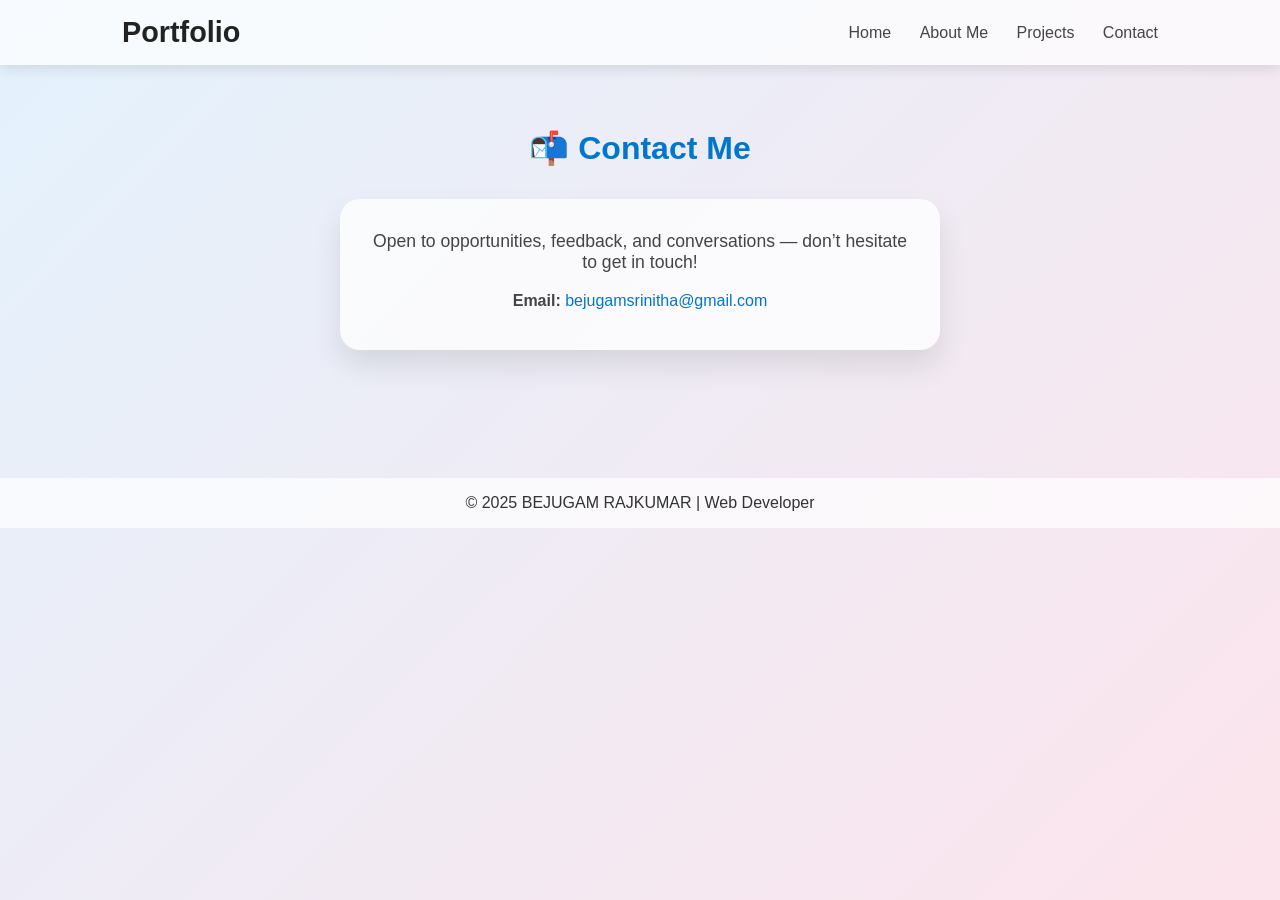
==== contact.html @ 8ae3db2e "Add files via upload" ====
<!DOCTYPE html>
<html lang="en">
<head>
  <meta charset="UTF-8" />
  <meta name="viewport" content="width=device-width, initial-scale=1.0"/>
  <title>Contact | BEJUGAM SRINITHA</title>
  <link rel="stylesheet" href="style.css" />
</head>
<body>

  <!-- Header/Navbar -->
  <header class="glass-header">
    <div class="container">
      <h1 class="logo">Portfolio</h1>
      <nav>
        <a href="index.html">Home</a>
        <a href="about.html">About Me</a>
        <a href="projects.html">Projects</a>
        <a href="contact.html">Contact</a>
      </nav>
    </div>
  </header>

  <!-- Contact Section -->
  <main class="contact-section">
    <h2>📬 Contact Me</h2>

    <div class="contact-card">
      <p>Open to opportunities, feedback, and conversations — don’t hesitate to get in touch!</p>

      <div class="contact-info">
        <p><strong>Email:</strong> <a href="mailto:bejugamsrinitha111@gmail.com">bejugamsrinitha@gmail.com</a></p>
      
      </div>
    </div>
  </main>

  <!-- Footer -->
  <footer class="glass-footer">
    <p>© 2025 BEJUGAM RAJKUMAR | Web Developer</p>
  </footer>

</body>
</html>
---- style.css ----
/* Reset */
* {
  margin: 0;
  padding: 0;
  box-sizing: border-box;
}
body {
  font-family: 'Segoe UI', sans-serif;
  background: linear-gradient(135deg, #e3f2fd, #fce4ec);
  min-height: 100vh;
  color: #333;
  overflow-x: hidden;
}

/* Header */
.glass-header {
  position: sticky;
  top: 0;
  backdrop-filter: blur(10px);
  background: rgba(255, 255, 255, 0.7);
  box-shadow: 0 4px 12px rgba(0,0,0,0.1);
  z-index: 10;
}
.glass-header .container {
  max-width: 1100px;
  margin: auto;
  padding: 1rem 2rem;
  display: flex;
  justify-content: space-between;
  align-items: center;
}
.logo {
  font-weight: bold;
  font-size: 1.8rem;
  color: #222;
}
nav a {
  margin-left: 1.5rem;
  text-decoration: none;
  color: #444;
  font-weight: 500;
  transition: 0.3s ease;
}
nav a:hover {
  color: #0077cc;
}

/* Hero */
.hero-section {
  display: flex;
  justify-content: center;
  align-items: center;
  padding: 4rem 2rem;
}
.hero-card {
  background: rgba(255, 255, 255, 0.75);
  border-radius: 20px;
  padding: 3rem;
  max-width: 600px;
  text-align: center;
  box-shadow: 0 15px 30px rgba(0,0,0,0.1);
  animation: fadeInUp 1s ease forwards;
}
.profile-img {
  width: 165px;
  height: 180px;
  object-fit: cover;
  border-radius: 50%;
  border: 4px solid #0077cc;
  margin-bottom: 1.5rem;
}
.hero-card h2 {
  font-size: 2rem;
  margin-bottom: 1rem;
}
.hero-card p {
  font-size: 1.1rem;
  color: #555;
}
.highlight {
  color: #0077cc;
}
.skills {
  margin-top: 2rem;
}
.skills span {
  display: inline-block;
  background: #0077cc;
  color: white;
  padding: 0.4rem 1rem;
  margin: 0.3rem;
  border-radius: 30px;
  font-size: 0.9rem;
}

/* Footer */
.glass-footer {
  text-align: center;
  padding: 1rem;
  background: rgba(255, 255, 255, 0.7);
  backdrop-filter: blur(10px);
  margin-top: 4rem;
}

/* Animation */
@keyframes fadeInUp {
  0% {
    opacity: 0;
    transform: translateY(30px);
  }
  100% {
    opacity: 1;
    transform: translateY(0);
  }
}

/* Responsive */
@media (max-width: 768px) {
  .hero-card {
    padding: 2rem 1.5rem;
  }

  nav {
    display: flex;
    flex-direction: column;
    gap: 1rem;
    margin-top: 1rem;
  }

  nav a {
    margin-left: 0;
  }
}

/* About Section */
.about-section {
  display: flex;
  justify-content: center;
  align-items: flex-start;
  padding: 4rem 2rem;
}

.about-card {
  max-width: 800px;
  background: rgba(255, 255, 255, 0.75);
  padding: 3rem;
  border-radius: 20px;
  box-shadow: 0 15px 30px rgba(0,0,0,0.1);
  animation: fadeInUp 1s ease forwards;
}

.about-card h2 {
  font-size: 2rem;
  margin-bottom: 1rem;
  text-align: center;
  color: #0077cc;
}

.about-card h3 {
  margin-top: 2rem;
  color: #333;
}

.about-card p {
  margin-top: 1rem;
  font-size: 1.1rem;
  color: #555;
  line-height: 1.6;
}

.about-card ul {
  margin-left: 1.5rem;
  list-style: disc;
  color: #444;
  line-height: 1.7;
}

.skills {
  margin-top: 1rem;
}
.skills span {
  display: inline-block;
  background: #0077cc;
  color: white;
  padding: 0.4rem 1rem;
  margin: 0.3rem;
  border-radius: 30px;
  font-size: 0.9rem;
}

/* Responsive */
@media (max-width: 768px) {
  .about-card {
    padding: 2rem 1.5rem;
  }

  .about-card h2 {
    font-size: 1.6rem;
  }
}

.button-group {
  display: flex;
  justify-content: center;
  gap: 1rem;
  margin: 2rem 0;
  flex-wrap: wrap;
}

.button-group button {
  padding: 0.6rem 1.5rem;
  border: none;
  border-radius: 30px;
  background-color: #0077cc;
  color: white;
  font-weight: 500;
  cursor: pointer;
  transition: background 0.3s ease;
}

.button-group button:hover {
  background-color: #005fa3;
}

.about-content {
  animation: fadeInUp 0.6s ease-in-out;
  margin-top: 1rem;
}

.hidden {
  display: none;
}

/* Experience Card */
.experience-card {
  background: rgba(0, 0, 0, 0.03);
  padding: 1.5rem;
  margin-top: 1.5rem;
  border-left: 4px solid #0077cc;
  border-radius: 10px;
  transition: transform 0.3s ease;
}
.experience-card:hover {
  transform: translateY(-5px);
}
.experience-card h4 {
  color: #0077cc;
  font-size: 1.2rem;
  margin-bottom: 0.3rem;
}
.company {
  font-weight: 500;
  color: #333;
}
.duration {
  font-size: 0.9rem;
  color: #777;
  margin-bottom: 1rem;
}
.experience-card ul {
  list-style: none;
  padding-left: 0;
}
.experience-card li {
  margin-bottom: 0.6rem;
  color: #555;
  line-height: 1.5;
}

/* Projects Section */
.projects-section {
  padding: 4rem 2rem;
  text-align: center;
}

.projects-section h2 {
  font-size: 2rem;
  color: #0077cc;
  margin-bottom: 2rem;
}

.projects-grid {
  display: grid;
  grid-template-columns: repeat(auto-fit, minmax(280px, 1fr));
  gap: 2rem;
  max-width: 1100px;
  margin: 0 auto;
}

.project-card {
  background: rgba(255, 255, 255, 0.75);
  border-radius: 16px;
  padding: 2rem;
  box-shadow: 0 8px 25px rgba(0, 0, 0, 0.1);
  text-align: left;
  transition: transform 0.3s ease;
}

.project-card:hover {
  transform: translateY(-5px);
}

.project-card h3 {
  margin-bottom: 0.5rem;
  color: #0077cc;
}

.project-card p {
  color: #444;
  margin-bottom: 1rem;
  line-height: 1.5;
}

.tech-stack span {
  display: inline-block;
  background: #0077cc;
  color: white;
  padding: 0.3rem 0.8rem;
  margin: 0.2rem;
  border-radius: 20px;
  font-size: 0.85rem;
}

.buttons a {
  display: inline-block;
  margin-top: 1rem;
  margin-right: 0.5rem;
  padding: 0.5rem 1rem;
  border-radius: 25px;
  background: #0077cc;
  color: white;
  text-decoration: none;
  font-weight: 500;
  transition: background 0.3s ease;
}

.buttons a:hover {
  background: #005fa3;
}

/* ✅ Vertical Education Cards (final fix) */
.education-cards {
  display: flex;
  flex-direction: column;
  gap: 2rem;
  margin-top: 2rem;
}

.edu-card,
.education-card {
  background: rgba(255, 255, 255, 0.75);
  border-radius: 16px;
  padding: 1.5rem;
  box-shadow: 0 10px 25px rgba(0, 0, 0, 0.08);
  transition: transform 0.3s ease;
  border-left: 4px solid #0077cc;
}

.edu-card:hover,
.education-card:hover {
  transform: translateY(-6px);
}

.edu-card h4,
.education-card h4 {
  color: #0077cc;
  margin-bottom: 0.5rem;
  font-size: 1.2rem;
}

.edu-card p,
.education-card p {
  color: #555;
  margin-bottom: 0.4rem;
  font-size: 0.95rem;
}
.video-popup {
  position: fixed;
  top: 0;
  left: 0;
  width: 100%;
  height: 100%;
  background: rgba(0,0,0,0.7);
  display: flex;
  justify-content: center;
  align-items: center;
  z-index: 9999;
}

.video-content {
  background: #fff;
  padding: 1rem;
  border-radius: 12px;
  width: 90%;
  max-width: 720px;
  position: relative;
  box-shadow: 0 20px 40px rgba(0, 0, 0, 0.3);
}

.video-content iframe {
  border-radius: 8px;
}

.close-btn {
  position: absolute;
  top: 8px;
  right: 16px;
  font-size: 24px;
  font-weight: bold;
  cursor: pointer;
  color: #333;
}

.hidden {
  display: none;
}
.contact-section {
  padding: 4rem 2rem;
  text-align: center;
  animation: fadeInUp 1s ease forwards;
}

.contact-section h2 {
  font-size: 2rem;
  color: #0077cc;
  margin-bottom: 2rem;
}

.contact-card {
  max-width: 600px;
  margin: 0 auto;
  background: rgba(255, 255, 255, 0.75);
  padding: 2rem;
  border-radius: 20px;
  box-shadow: 0 15px 30px rgba(0,0,0,0.1);
}

.contact-card p {
  font-size: 1.1rem;
  color: #444;
  margin-bottom: 1.2rem;
}

.contact-info p {
  margin: 0.5rem 0;
  font-size: 1rem;
}

.contact-info a {
  color: #0077cc;
  text-decoration: none;
}

.contact-info a:hover {
  text-decoration: underline;
}
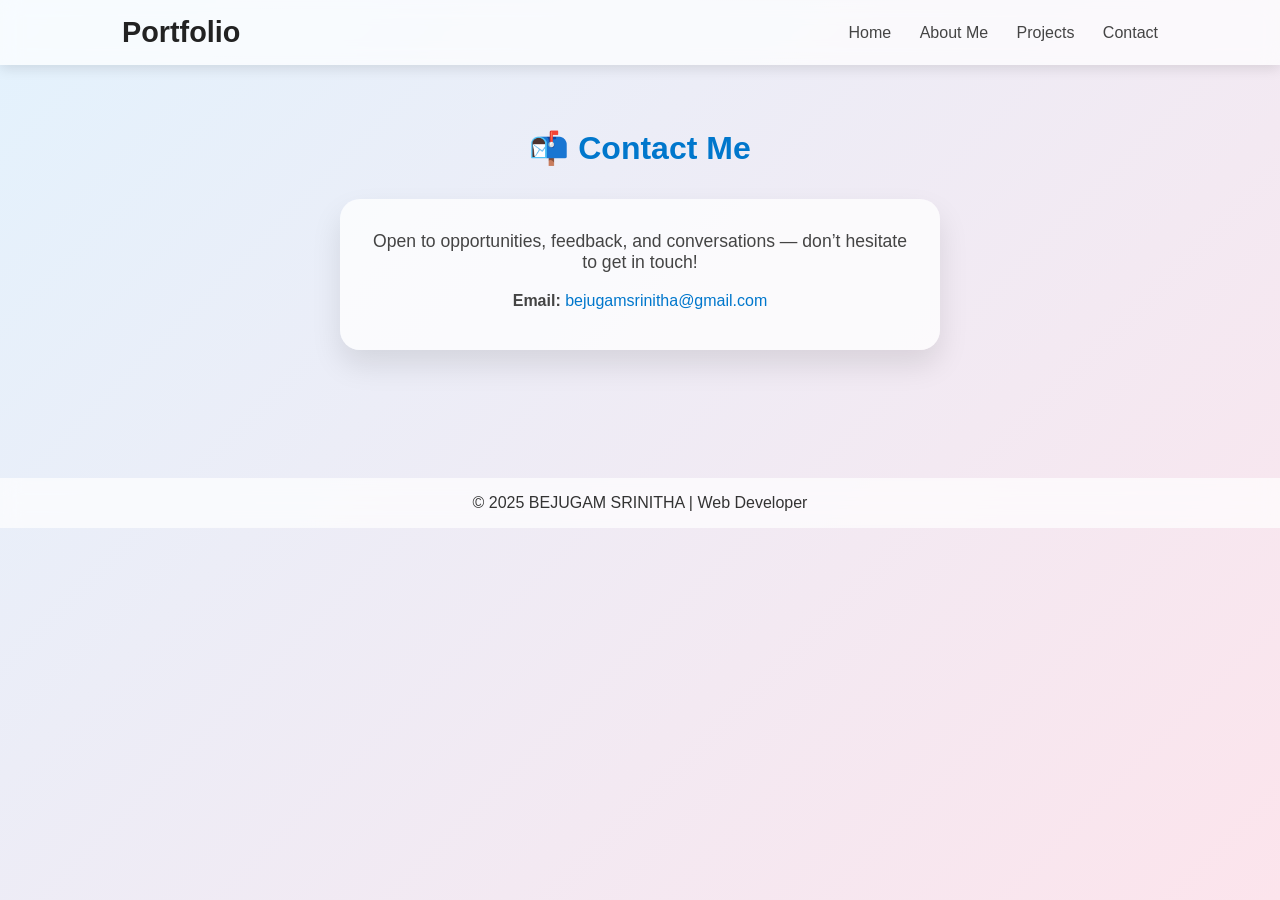
==== commit da2e29cc: "Update contact.html" ====
--- a/contact.html
+++ b/contact.html
@@ -37,8 +37,8 @@
 
   <!-- Footer -->
   <footer class="glass-footer">
-    <p>© 2025 BEJUGAM RAJKUMAR | Web Developer</p>
+    <p>© 2025 BEJUGAM SRINITHA | Web Developer</p>
   </footer>
 
 </body>
-</html>+</html>
